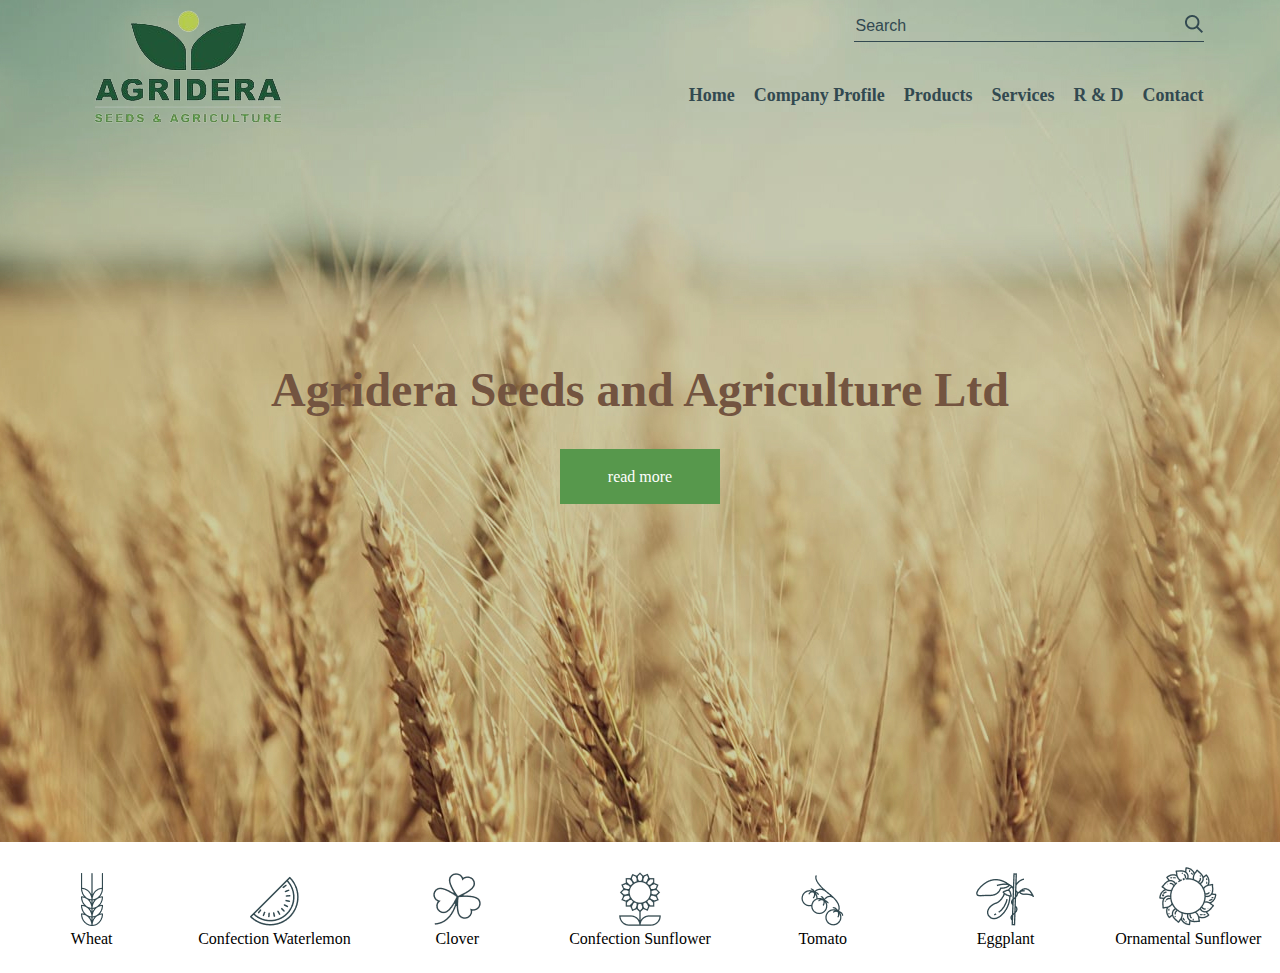
==== index.html @ 485e3994 "Add files via upload" ====
<!DOCTYPE html>
<html lang="en">
<head>
    <meta charset="UTF-8">
    <meta name="viewport" content="width=device-width, initial-scale=1.0">
    <title>Home page</title>
    <link rel="stylesheet" href="css/style.css">
</head>
<body>
    <div class="header">
        <div class="wrapper">
            <div class="row">
                <div class="w-2">
                    <div id="logo">
                        <img src="images/logo.png" alt="Logo">
                    </div>
                </div>
                <div class="w-2 align-right">
                    <div id="search">
                        <div id="search-in" class="flex">
                            <input type="text" placeholder="Search">
                            <button>Submit</button>
                        </div>
                    </div>
                    <div id="menu" class="active">
                        <ul>
                            <li><a href="">Home</a></li>
                            <li><a href="">Company Profile</a></li>
                            <li><a href="">Products</a></li>
                            <li><a href="">Services</a></li>
                            <li><a href="">R & D</a></li>
                            <li><a href="">Contact</a></li>
                        </ul>
                    </div>
                </div>
            </div>
        </div>
    </div>
	
	<div class="content">
		<div id="slider">
			<h1>Agridera Seeds and Agriculture Ltd</h1>
			<a href="#">read more</a>
		</div>
		
			<div id="categories">
				<div class="row">
					<div class="w-7">
						<img src="images/Wheat.png" alt="searv">
						<div class="text">Wheat</div>
					</div>
					<div class="w-7">
						<img src="images/Confection Waterlemon.png" alt="searv">
						<div class="text">Confection Waterlemon</div>
					</div>
					<div class="w-7">
						<img src="images/Vector.png" alt="searv">
						<div class="text">Clover</div>
					</div>
					<div class="w-7">
						<img src="images/Sunflower.png" alt="searv">
						<div class="text">Confection Sunflower</div>
					</div>
					<div class="w-7">
						<img src="images/Tomato.png" alt="searv">
						<div class="text">Tomato</div>
					</div>
					<div class="w-7">
						<img src="images/Component 1.png" alt="searv">
						<div class="text">Eggplant</div>
					</div>
					<div class="w-7">
						<img src="images/Group 5.png" alt="searv">
						<div class="text">Ornamental Sunflower</div>
					</div>
				</div>
			</div>
		</div>
	</div>

	<div class="footer">

		</div>
	</body>
</html>
---- css/style.css ----
body{ 
	margin:0;
}

.wrapper{
    max-width:1127px;
    width:100%;
    margin:0 auto;
}

.row::after {
    clear: both;
    content: "";
    display: block;
}

.w-1 {
    width: 100%;
    float:left;

}

.w-2 {
    width: 50%;
    float:left;
}

.w-3 {
    width: 33.33%;
    float:left;
}

.w-4 {
    width: 25%;
    float:left;
}

.w-5 {
    width: 20%;
    float:left;
}

.w-7 {
    width: 14.28%;
    float:left;
}

.align-right {
    text-align: right;
}

.flex {
    display: flex;
    align-items: flex-end;
}

#logo {
    margin: 10px 0 0 0;
}

#search {
    border-bottom: 1px solid #324950;
    display: inline-block;
    max-width: 350px;
    width: 100%;
    margin: 10px 0 43px 0;
}

    #search input {
        font-size: 16px;
        color: #324950;
        background-color: transparent;
        border: none;
        max-width: 327px;
        height: 29px;
        width: 100%;
    }

        #search input::placeholder {
            color: #324950
        }

    #search button {
        background: url(../images/search.png) no-repeat center;
        font-size: 0;
        height: 18px;
        width: 18px;
        border: none;
        cursor: pointer;
        margin-bottom: 8px;
    }

    #menu{

    }

    #menu ul{
		padding: 0;
		margin: 0;
		list-style:none;
    }

    #menu ul li{
	display: inline;
	margin-left: 15px;
    }

        #menu ul li a {
            color: #324950;
            font-size: 18px;
            font-weight: bold;
			text-decoration:0;
			transition: color .3s
        }

    #menu ul li a:hover{
		color: #57984C;
    }
	
	#slider{
    text-align: center;
    background: url(../images/slider.jpg) no-repeat center;
    padding: 338px 0;
    margin-top: -135px;
	}
	#slider h1{
    color: #735440;
    font-size: 48px;
    font-weight: bold;
	}
	#slider a{
    display: block;
    background-color: #57984C;
    color: #fff;
    font-size: 16px;
    text-align: center;
    width: 160px;
    height: 55px;
    line-height: 55px;
    margin: 0 auto;
    text-decoration: none;
	}
	
	#categories{
    max-width: 1600px;
    width:100%;
    margin:25px auto;
    text-align: center;
	}

	#categories .row{
    display: flex;
    justify-content: center;
    align-items: baseline;
	}
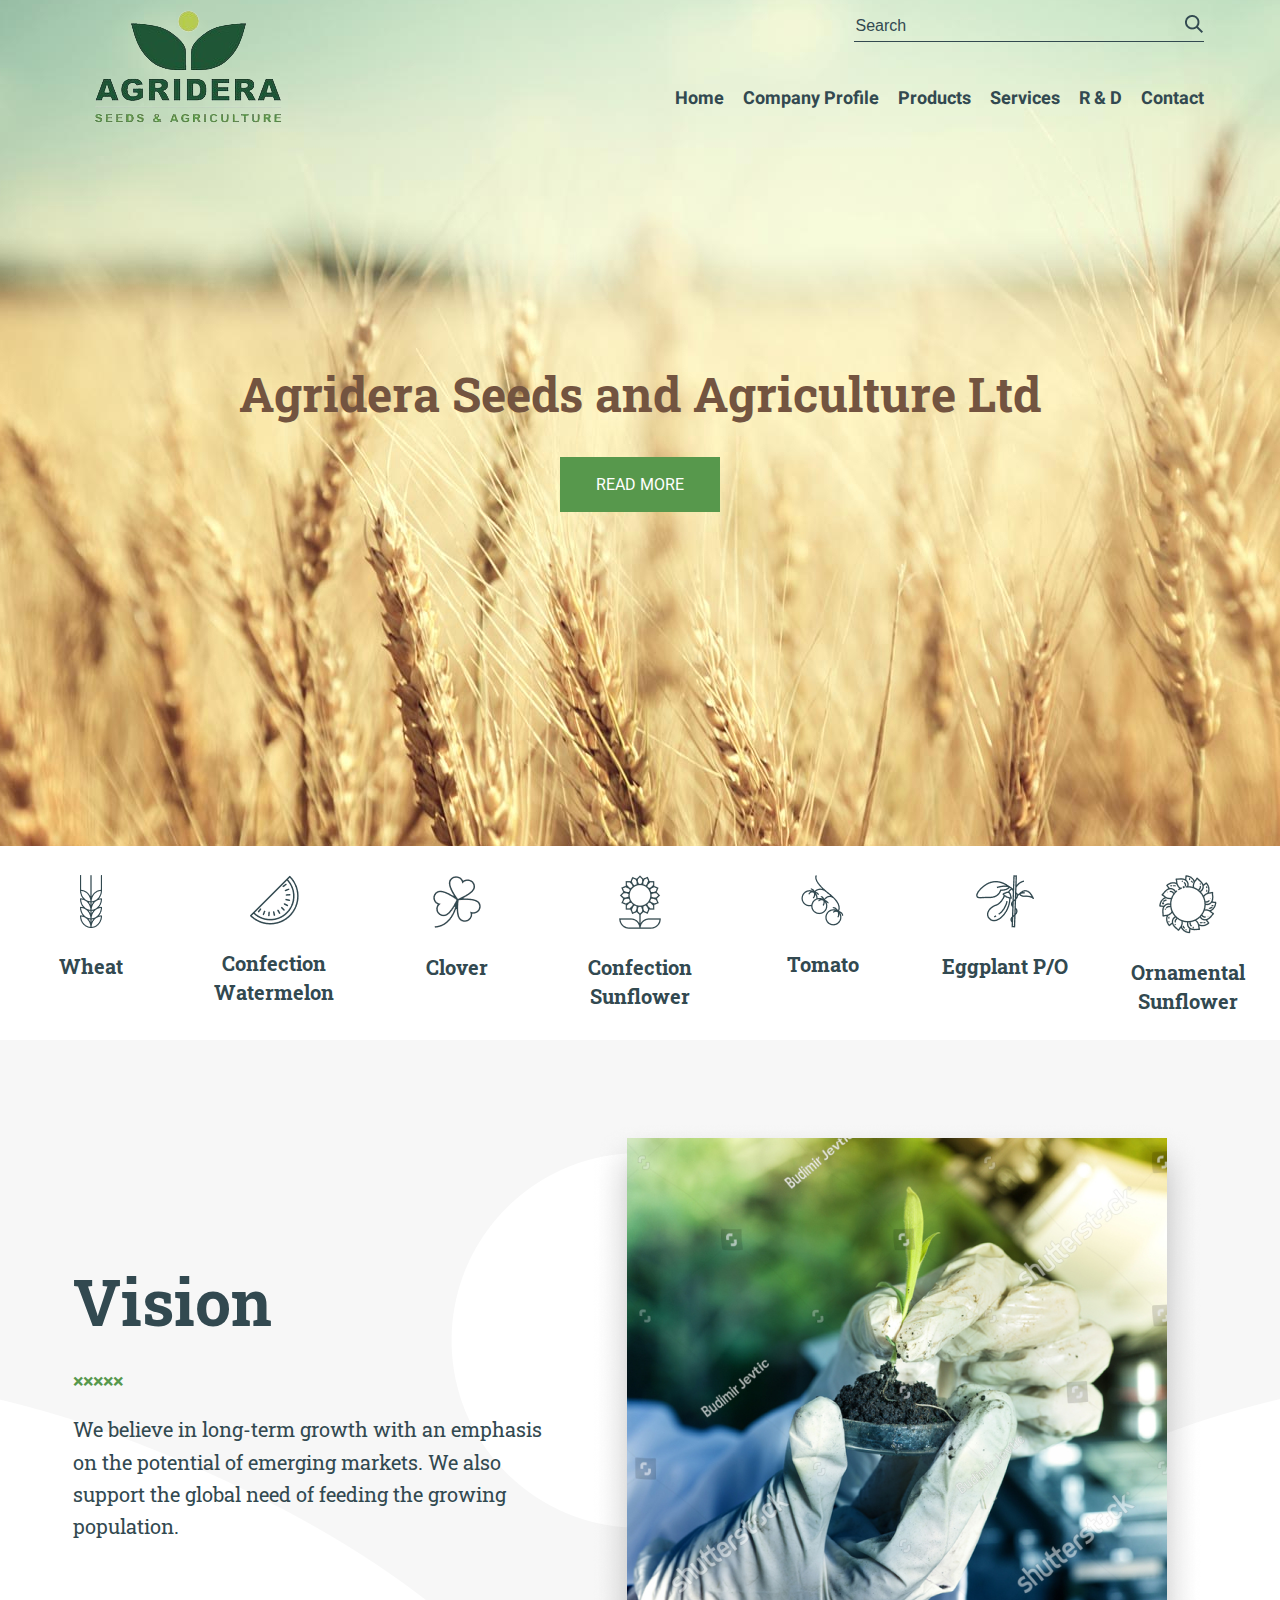
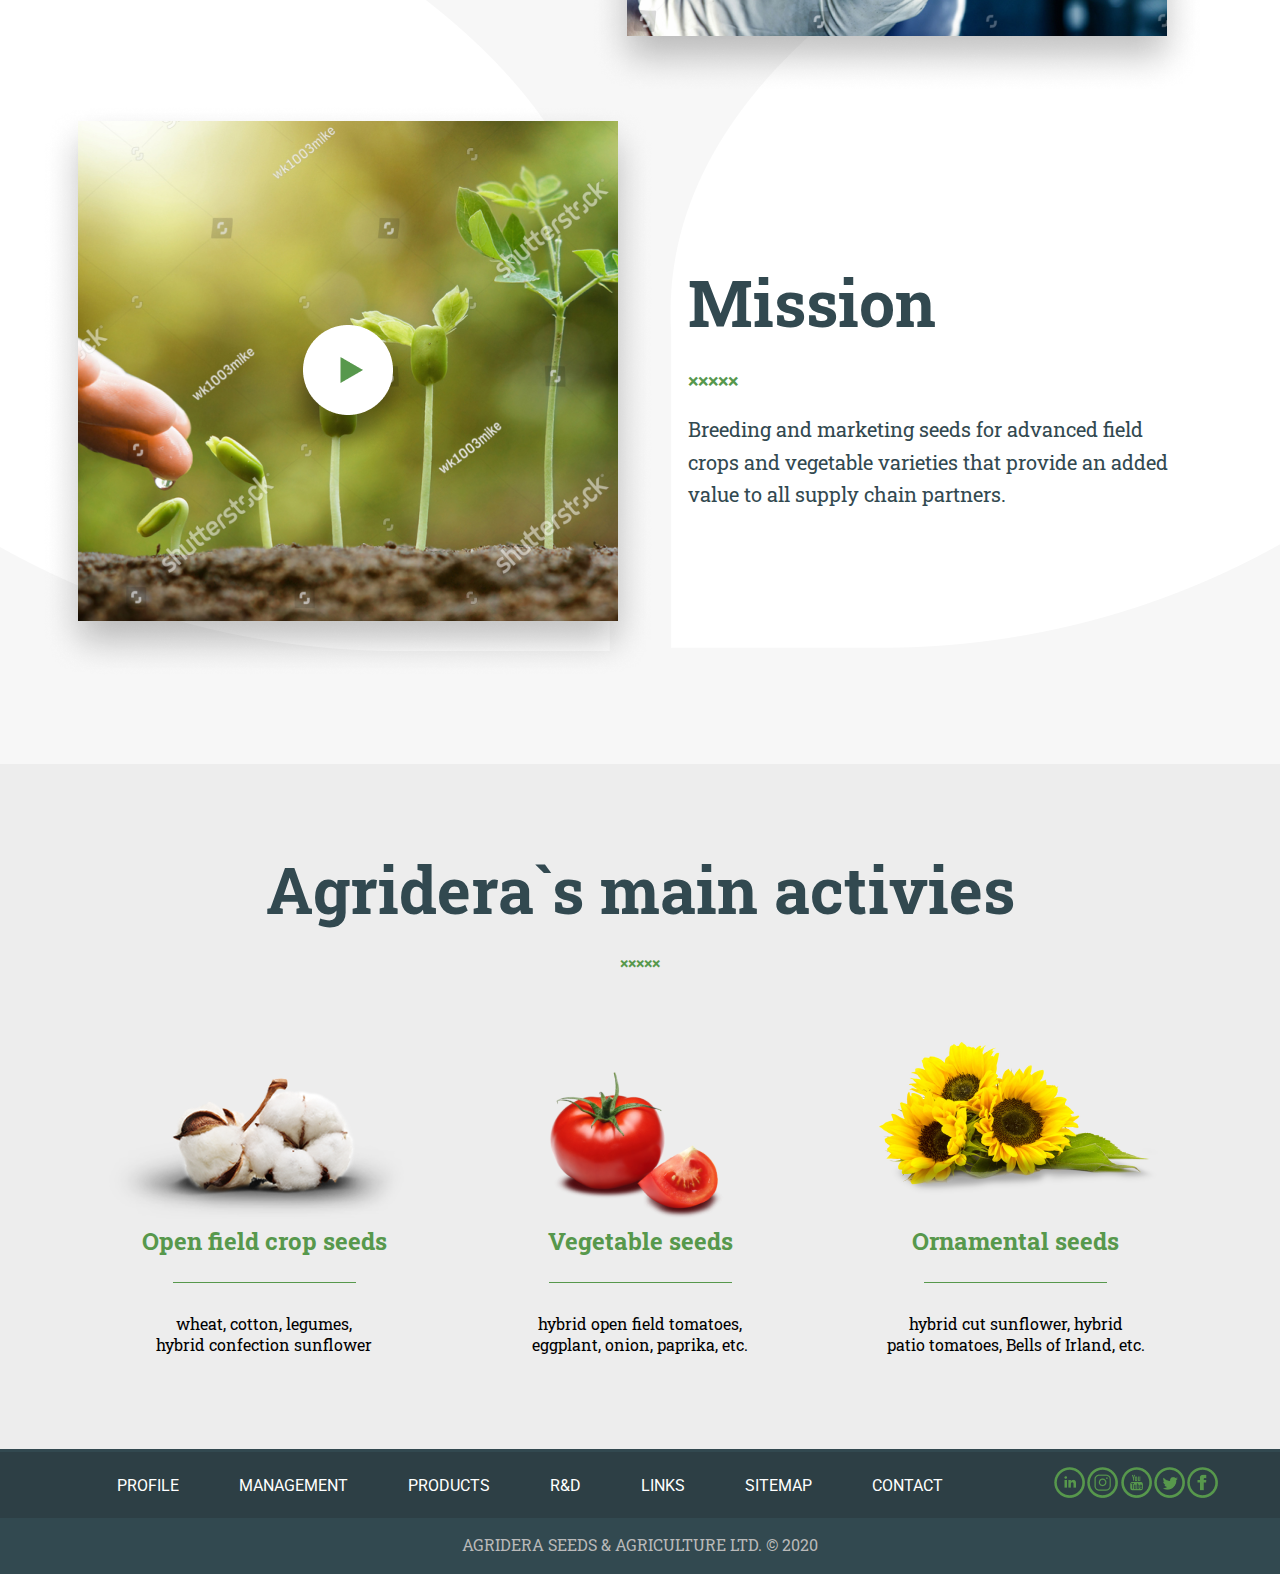
==== commit ab05b17f: "Add files via upload" ====
--- a/index.html
+++ b/index.html
@@ -1,85 +1,160 @@
 <!DOCTYPE html>
 <html lang="en">
 <head>
-    <meta charset="UTF-8">
-    <meta name="viewport" content="width=device-width, initial-scale=1.0">
+  <meta charset="UTF-8">
+  <meta name="viewport" content="width=device-width, initial-scale=1.0">
+	<link rel="stylesheet" href="https://fonts.googleapis.com/css?family=Roboto+Slab&display=swap">
+	<link rel="stylesheet" href="https://fonts.googleapis.com/css?family=Roboto&display=swap">
+	<link rel="stylesheet" href="https://fonts.googleapis.com/css?family=Heebo&display=swap">
     <title>Home page</title>
-    <link rel="stylesheet" href="css/style.css">
+  <link rel="stylesheet" href="css/style.css">
 </head>
 <body>
     <div class="header">
         <div class="wrapper">
-            <div class="row">
-                <div class="w-2">
-                    <div id="logo">
-                        <img src="images/logo.png" alt="Logo">
-                    </div>
-                </div>
-                <div class="w-2 align-right">
-                    <div id="search">
-                        <div id="search-in" class="flex">
-                            <input type="text" placeholder="Search">
-                            <button>Submit</button>
-                        </div>
-                    </div>
-                    <div id="menu" class="active">
-                        <ul>
-                            <li><a href="">Home</a></li>
-                            <li><a href="">Company Profile</a></li>
-                            <li><a href="">Products</a></li>
-                            <li><a href="">Services</a></li>
-                            <li><a href="">R & D</a></li>
-                            <li><a href="">Contact</a></li>
-                        </ul>
-                    </div>
-                </div>
+        <div class="row">
+        <div class="w-2">
+          <div id="logo">
+            <img src="images/Logo.png" alt="Logo">
+          </div>
+        </div>
+        <div class="w-2 align-right">
+          <div id="search">
+            <div id="search-in" class="flex">
+              <input type="text" placeholder="Search">
+              <button>Submit</button>
             </div>
+          </div>
+          
+          <div id="menu">
+            <ul>
+              <li><a href="">Home</a></li>
+              <li><a href="">Company Profile</a></li>
+              <li><a href="">Products</a></li>
+              <li><a href="">Services</a></li>
+              <li><a href="">R & D</a></li>
+              <li><a href="">Contact</a></li>
+            </ul>
+          </div>
+        </div>
+      </div>
+      </div>
+    </div>
+  <div class="contand">
+    <div id="slider">
+      <h1>Agridera Seeds and Agriculture Ltd</h1>
+      <a href="#">READ MORE</a>
+    </div>
+  </div>
+<div id="categories">
+        <div class="row">
+          <div class="w-7">
+            <a href=""><img src="images/Wheat.png" alt="searv"></a>
+            <div class="text">Wheat</div>
+          </div>
+          <div class="w-7">
+            <a href=""><img src="images/Confection Watermelon.png" alt="searv"></a>
+            <div class="text">Confection Watermelon</div>
+          </div>
+          <div class="w-7">
+            <a href=""><img src="images/Vector.png" alt="searv"></a>
+            <div class="text">Clover</div>
+          </div>
+          <div class="w-7">
+            <a href=""><img src="images/Sunflower.png" alt="seary"></a>
+            <div class="text">Confection Sunflower</div>
+          </div>
+          <div class="w-7">
+            <a href=""><img src="images/Tomato.png" alt="searv"></a>
+            <div class="text">Tomato</div>
+          </div>
+          <div class="w-7">
+            <a href=""><img src="images/Component 1.png" alt="searv"></a>
+            <div class="text">Eggplant P/O</div>
+          </div>
+          <div class="w-7">
+            <a href=""><img src="images/Group 5.png" alt="searv"></a>
+            <div class="text">Ornamental Sunflower</div>
+          </div>
         </div>
     </div>
+<div id="ceredina">
+    <div id="vision" class="vision-container">
+        <div class="content-wrapper">
+            <h2 class="text-content1">Vision</h2>
+            <p class="text-content2">×××××</p>
+            <p class="text-content3">We believe in long-term growth with an emphasis<br>on the potential of emerging markets. We also<br>support the global need of feeding the growing<br>population.</p>
+        </div>
+        <div class="photo-wrapper">
+            <img src="images/vision.png" alt="vision">
+        </div>
+    </div>
+	<div id="mission" class="mission-container">
+		<div class="photo-wrapper1">
+			<img src="images/mission.png" alt="mission">
+			<img src="images/play.png" class="centered-image" alt="second image">
+		</div>
 	
-	<div class="content">
-		<div id="slider">
-			<h1>Agridera Seeds and Agriculture Ltd</h1>
-			<a href="#">read more</a>
-		</div>
-		
-			<div id="categories">
-				<div class="row">
-					<div class="w-7">
-						<img src="images/Wheat.png" alt="searv">
-						<div class="text">Wheat</div>
-					</div>
-					<div class="w-7">
-						<img src="images/Confection Waterlemon.png" alt="searv">
-						<div class="text">Confection Waterlemon</div>
-					</div>
-					<div class="w-7">
-						<img src="images/Vector.png" alt="searv">
-						<div class="text">Clover</div>
-					</div>
-					<div class="w-7">
-						<img src="images/Sunflower.png" alt="searv">
-						<div class="text">Confection Sunflower</div>
-					</div>
-					<div class="w-7">
-						<img src="images/Tomato.png" alt="searv">
-						<div class="text">Tomato</div>
-					</div>
-					<div class="w-7">
-						<img src="images/Component 1.png" alt="searv">
-						<div class="text">Eggplant</div>
-					</div>
-					<div class="w-7">
-						<img src="images/Group 5.png" alt="searv">
-						<div class="text">Ornamental Sunflower</div>
-					</div>
-				</div>
-			</div>
+    <div class="content-wrapper1">
+			<h2 class="text-content1">Mission</h2>
+			<p class="text-content2">×××××</p>
+			<p class="text-content3">Breeding and marketing seeds for advanced field<br>crops and vegetable varieties that provide an added<br>value to all supply chain partners.</p>
 		</div>
 	</div>
+</div>
+		
+		
+<div id="content-down">
+  <div class="wrapper">
+      <p class="title">Agridera`s main activies</p>
+      <p class="text-content2">×××××</p>
+      <div class="seeds">
+          <div class="w-3">
+              <img style="margin-bottom: -50px;" src="images/crop_seeds.png" alt="">
+              <p class="subtitle">Open field crop seeds</p>
+              <img class="line" src="images/Line.png" alt="">
+              <p>wheat, cotton, legumes,<br>hybrid confection sunflower</p>
+          </div>
+          <div class="w-3">
+              <img src="images/vegetable_seeds.png" alt="">
+              <p class="subtitle">Vegetable seeds</p>
+              <img class="line" src="images/Line.png" alt="">
+              <p>hybrid open field tomatoes,<br>eggplant, onion, paprika, etc.</p>
+          </div>
+          <div class="w-3">
+              <img src="images/ornamental_seeds.png" alt="">
+              <p class="subtitle">Ornamental seeds</p>
+              <img class="line" src="images/Line.png" alt="">
+              <p>hybrid cut sunflower, hybrid<br>patio tomatoes, Bells of Irland, etc.</p>
+          </div>
+      </div>
+  </div>
+</div>    
+ 
+<div class="footer">
+  <div class="footer_content">
+    <div id="links">
+      <ul>
+        <li><a href="">PROFILE</a></li>
+        <li><a href="">MANAGEMENT</a></li>
+        <li><a href="">PRODUCTS</a></li>
+        <li><a href="">R&D</a></li>
+        <li><a href="">LINKS</a></li>
+        <li><a href="">SITEMAP</a></li>
+        <li><a href="">CONTACT</a></li>
+      </ul>
+    </div>
+    
+    <div class="social">
+        <a href=""><img src="images/Ico_in.png" alt="in"></a>
+        <a href=""><img src="images/Ico_inst.png" alt="inst"></a>
+        <a href=""><img src="images/Ico_tube.png" alt="youtube"></a>
+        <a href=""><img src="images/Ico_tw.png" alt="twitter"></a>
+        <a href=""><img src="images/Ico_fb.png" alt="facebook"></a>
+    </div>      
+  </div>
+  <p>AGRIDERA SEEDS & AGRICULTURE LTD. © 2020</p>
+</div>
 
-	<div class="footer">
-
-		</div>
-	</body>
+</body>
 </html>--- a/css/style.css
+++ b/css/style.css
@@ -1,156 +1,273 @@
-body{ 
-	margin:0;
+body{
+margin: 0;
+font-family: 'Roboto Slab', serif;
+}
+.wrapper{ 
+max-width: 1127px;
+width:100%;
+margin:0 auto;
+}
+.row::after{
+clear:both;
+content:"";
+display:block;
+}
+.w-1{ 
+width:100%;
+float:left;
+}
+.w-2{
+width: 50%;
+float:left;
+}
+.w-3{
+width: 33.33%;
+float:left;
+}
+.w-4{ 
+width:25%;
+float:left;
+}
+.w-5{ 
+width: 20%;
+float:left;
+}
+.w-7{ 
+width: 14.28%;
+float:left;
+}
+.align-right{
+text-align:right;
+}
+.flex{ 
+display: flex;
+align-items: flex-end;
+}
+.text{
+margin-top: 20px;
+font-family: 'Roboto Slab', serif;
+font-weight: bold;
+font-size: 20px;
+line-height: 142.7%;
+color: #324950;
+}
+.footer {
+background-color: #324950;
+color: #B9B9B9;
+padding: 3px 0px;
+text-align: center;
+bottom: 0;
+width: 100%;
+}
+.vision-container {
+display: flex;
+justify-content: center;
+align-items: center;
+}
+.content-wrapper {
+text-align: left;
+margin-right: 30px;
+}
+.photo-wrapper {
+margin-left: 15px;
+position: relative;
+max-width: 100%;
+height: auto;
+}
+.mission-container {
+display: flex;
+justify-content: center;
+align-items: center;
+}
+.content-wrapper1 {
+text-align: left;
+margin-left: 120px;
+position: relative;
+left: -90px;
+}
+.photo-wrapper1 {
+margin-left: 15px;
+position: relative;
+max-width: 100%;
+height: auto;
+}
+.centered-image {
+position: absolute;
+top: 50%;
+left: 50%;
+transform: translate(-50%, -50%);
+}
+.text-content1 {
+font-family: 'Roboto Slab', serif;
+font-weight: bold;
+font-size: 64px;
+line-height: 142.7%;
+color: #324950;
+margin: 0;
+}
+.text-content2{
+font-family: 'Roboto Slab', serif;
+color: #57984C;
+font-weight: bold;
+}
+.text-content3{
+font-family: 'Roboto Slab', serif;
+font-weight: normal;
+font-size: 20px;
+line-height: 162.7%;
+color: #324950;
 }
 
-.wrapper{
-    max-width:1127px;
-    width:100%;
-    margin:0 auto;
+.contand a {
+font-family: 'Roboto', serif;
 }
 
-.row::after {
-    clear: both;
-    content: "";
-    display: block;
-}
-
-.w-1 {
-    width: 100%;
-    float:left;
-
-}
-
-.w-2 {
-    width: 50%;
-    float:left;
-}
-
-.w-3 {
-    width: 33.33%;
-    float:left;
-}
-
-.w-4 {
-    width: 25%;
-    float:left;
-}
-
-.w-5 {
-    width: 20%;
-    float:left;
-}
-
-.w-7 {
-    width: 14.28%;
-    float:left;
-}
-
-.align-right {
-    text-align: right;
-}
-
-.flex {
-    display: flex;
-    align-items: flex-end;
-}
-
-#logo {
-    margin: 10px 0 0 0;
-}
-
-#search {
-    border-bottom: 1px solid #324950;
-    display: inline-block;
-    max-width: 350px;
-    width: 100%;
-    margin: 10px 0 43px 0;
-}
-
-    #search input {
-        font-size: 16px;
-        color: #324950;
-        background-color: transparent;
-        border: none;
-        max-width: 327px;
-        height: 29px;
-        width: 100%;
-    }
-
-        #search input::placeholder {
-            color: #324950
-        }
-
-    #search button {
-        background: url(../images/search.png) no-repeat center;
-        font-size: 0;
-        height: 18px;
-        width: 18px;
-        border: none;
-        cursor: pointer;
-        margin-bottom: 8px;
-    }
-
-    #menu{
-
-    }
-
-    #menu ul{
-		padding: 0;
-		margin: 0;
-		list-style:none;
-    }
-
-    #menu ul li{
-	display: inline;
-	margin-left: 15px;
-    }
-
-        #menu ul li a {
-            color: #324950;
-            font-size: 18px;
-            font-weight: bold;
-			text-decoration:0;
-			transition: color .3s
-        }
-
-    #menu ul li a:hover{
-		color: #57984C;
-    }
-	
-	#slider{
-    text-align: center;
-    background: url(../images/slider.jpg) no-repeat center;
-    padding: 338px 0;
-    margin-top: -135px;
-	}
-	#slider h1{
-    color: #735440;
-    font-size: 48px;
-    font-weight: bold;
-	}
-	#slider a{
-    display: block;
-    background-color: #57984C;
-    color: #fff;
-    font-size: 16px;
-    text-align: center;
-    width: 160px;
-    height: 55px;
-    line-height: 55px;
-    margin: 0 auto;
-    text-decoration: none;
-	}
-	
-	#categories{
-    max-width: 1600px;
-    width:100%;
-    margin:25px auto;
-    text-align: center;
-	}
-
-	#categories .row{
-    display: flex;
-    justify-content: center;
-    align-items: baseline;
-	}
-	+.title{
+font-size: 64px;
+font-weight: bold;
+color: #324950;
+line-height: 147.7%;
+margin: 0;
+}
+.seeds{
+display: flex;
+justify-content: center;
+align-items: baseline; 
+}
+.subtitle{
+font-size: 24px;
+font-weight: bold;
+color: #57984C;
+margin: 0;
+}
+.line{
+margin: 25px 0 10px 0;
+}
+.footer_content{
+display: flex;
+flex-direction: row;
+background-color:#2D3F45;
+padding: 15px 5px ;
+align-items: center;
+justify-content: space-around;
+}
+.social{
+display: flex;
+justify-content: space-between;
+width: 13%;
+}
+#ceredina{
+background: url(../images/Union.png) no-repeat center;
+background-color: #F7F7F7;
+font-size: 20px;
+padding: 78px 0;
+}
+#logo{
+margin: 10px 0 0 0;
+}
+#search{
+border-bottom: 1px solid #324950;
+display: inline-block;
+max-width: 350px;
+width: 100%;
+margin: 10px 0 43px 0;
+}
+#search input{
+font-size: 16px;
+color:#324950;
+background-color: transparent;
+border: none;
+max-width: 327px;
+height: 29px;
+width: 100%;
+}
+#search input::placeholder{
+color:#324950
+}
+#search button{
+background: url(../images/search.png) no-repeat center;
+font-size: 0;
+height: 18px;
+width: 18px;
+border: none;
+cursor: pointer;
+margin-bottom: 8px;
+}
+#categories{
+max-width: 1600px;
+width:100%;
+margin:25px auto;
+text-align: center;
+}
+#menu{
+font-family: 'Heebo', serif;
+}        
+#menu ul{
+padding: 0;
+margin: 0;
+list-style: none;
+}        
+#menu ul li{
+display: inline;
+margin-left: 15px;
+}
+#menu ul li a{
+color:#324950;
+font-size: 18px;
+font-weight: bold;
+text-decoration: none;
+transition: color 0.4s;
+}        
+#menu ul li a:hover{
+color: #57984C;
+} 
+#slider{
+text-align: center;
+background: url(../images/bg.jpg) no-repeat center;
+padding: 338px 0;
+margin-top: -135px;
+}
+#slider h1{
+color: #735440;
+font-size: 48px;
+font-weight: bold;
+}       
+#slider a{
+display: block;
+background-color: #57984C;
+color: #fff;
+font-size: 16px;
+text-align: center;
+width: 160px;
+height: 55px;
+line-height: 55px;
+margin: 0 auto;
+text-decoration: none;
+}
+#content-down{
+background-color: #EDEDED;
+text-align: center;
+padding: 78px 0;
+}
+#links{
+font-family: 'Roboto', serif;
+}        
+#links ul{
+padding: 0;
+margin: 0;
+list-style: none;
+}        
+#links ul li{
+display: inline;
+margin-left: 3.5em;
+}
+#links ul li a{
+color:#ffffff;
+font-size: 16px;
+text-decoration: none;
+transition: color 0.4s;
+}        
+img {
+max-width: 100%;
+height: auto;
+}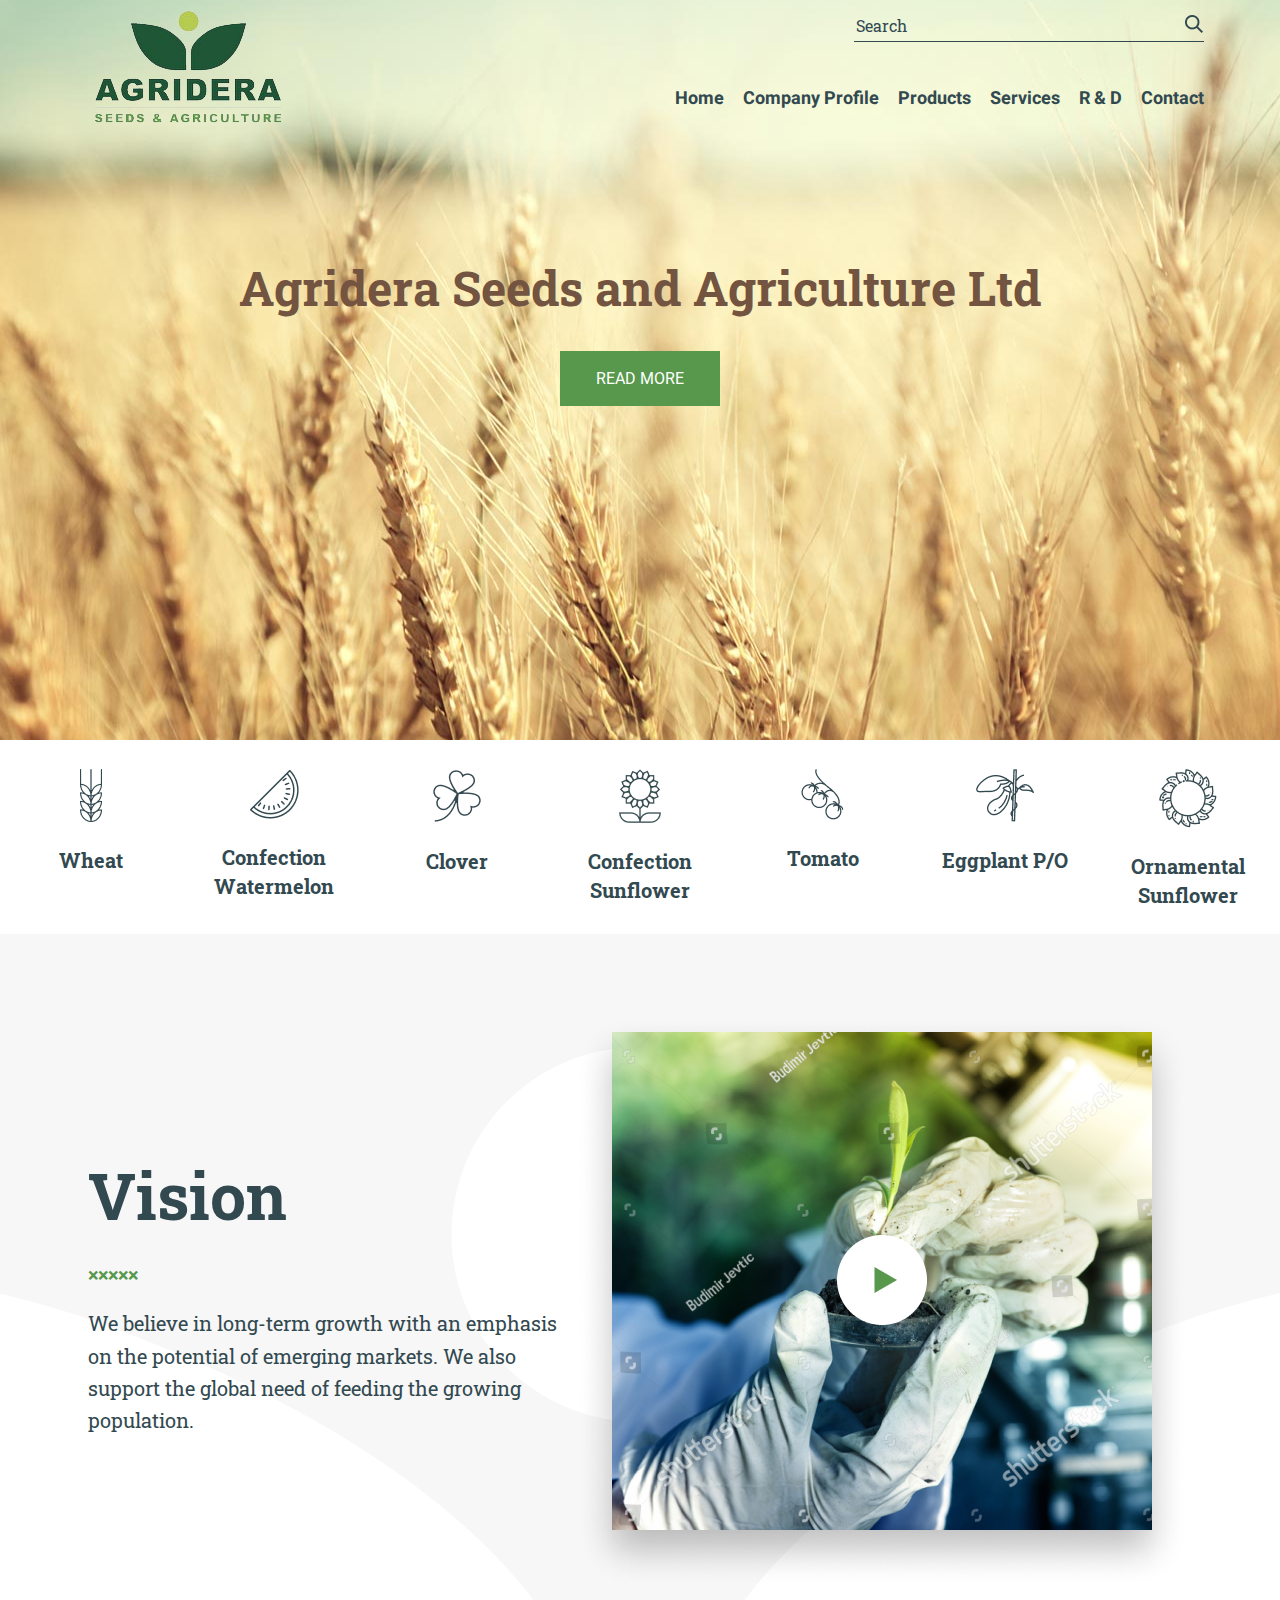
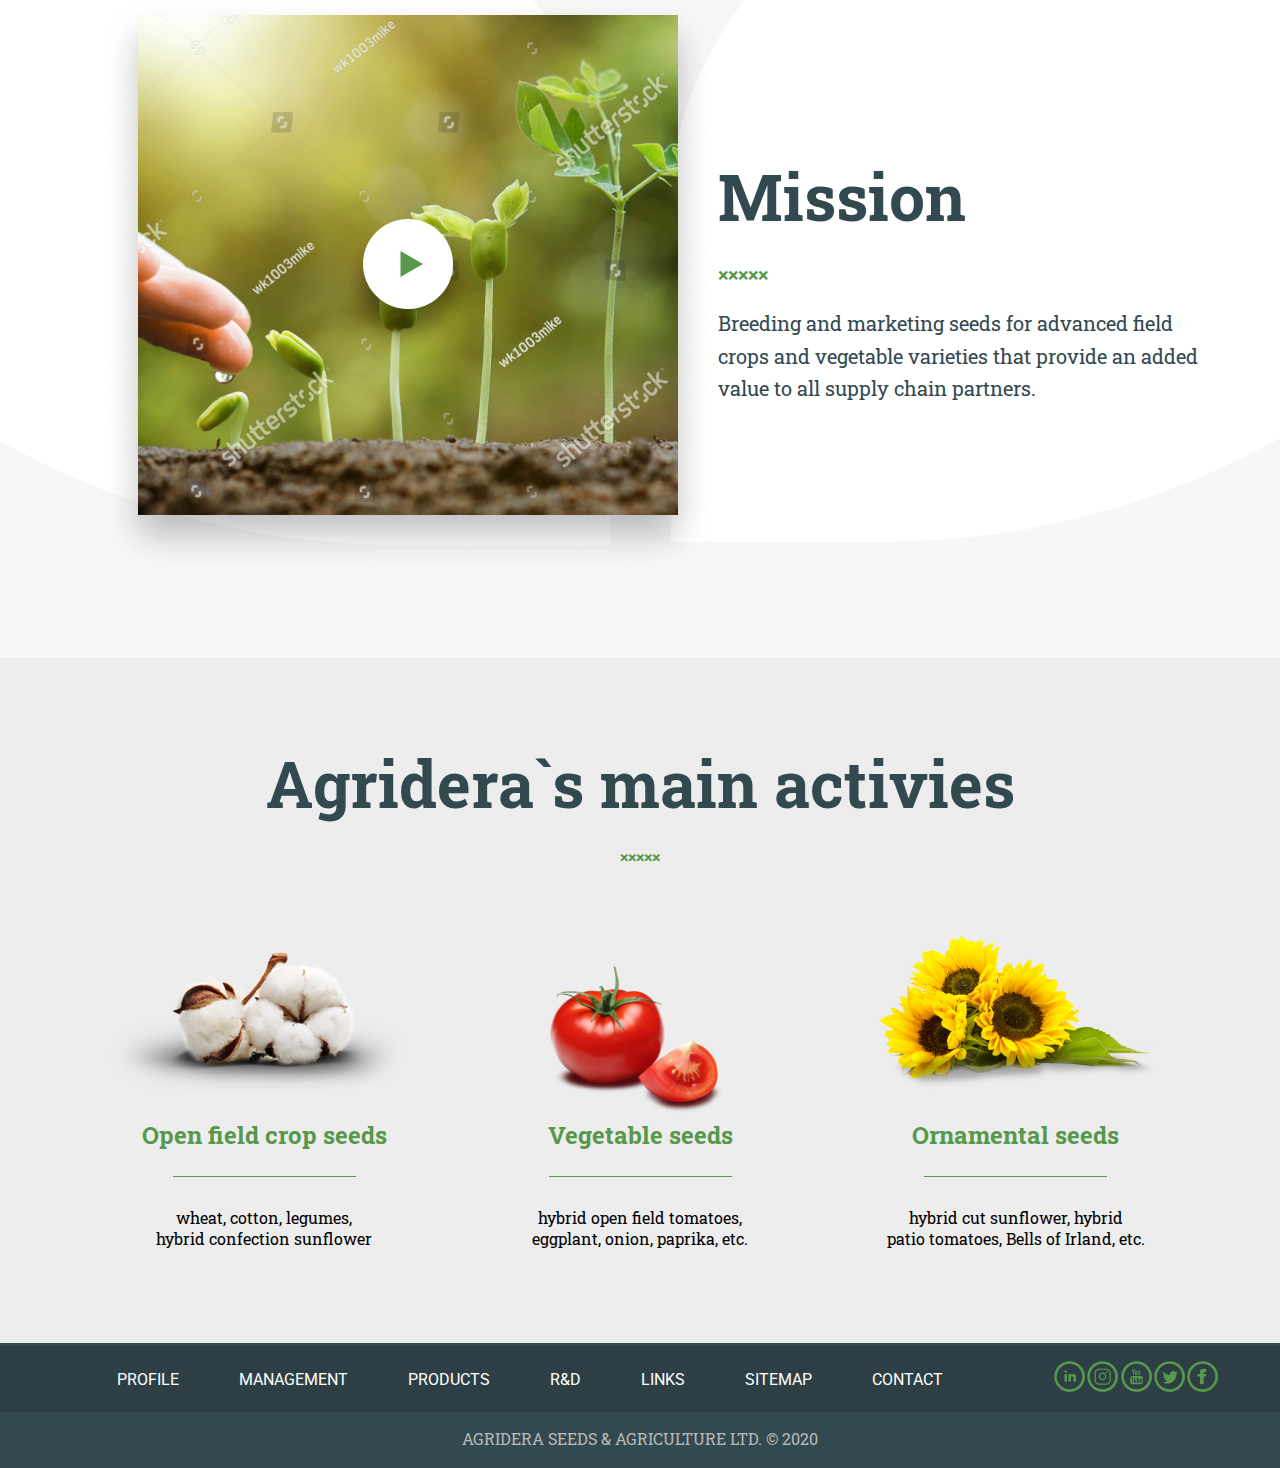
==== commit d82bfcb3: "Add files via upload" ====
--- a/index.html
+++ b/index.html
@@ -6,16 +6,17 @@
 	<link rel="stylesheet" href="https://fonts.googleapis.com/css?family=Roboto+Slab&display=swap">
 	<link rel="stylesheet" href="https://fonts.googleapis.com/css?family=Roboto&display=swap">
 	<link rel="stylesheet" href="https://fonts.googleapis.com/css?family=Heebo&display=swap">
-    <title>Home page</title>
+    <title>Homepage</title>
   <link rel="stylesheet" href="css/style.css">
 </head>
 <body>
+  <div class="bg">
     <div class="header">
         <div class="wrapper">
-        <div class="row">
+        <div class="row-header">
         <div class="w-2">
           <div id="logo">
-            <img src="images/Logo.png" alt="Logo">
+            <a href=""><img src="images/Logo.png" alt="Logo"></a>
           </div>
         </div>
         <div class="w-2 align-right">
@@ -40,91 +41,94 @@
       </div>
       </div>
     </div>
-  <div class="contand">
+  <div class="content">
     <div id="slider">
       <h1>Agridera Seeds and Agriculture Ltd</h1>
       <a href="#">READ MORE</a>
     </div>
   </div>
+</div>
 <div id="categories">
         <div class="row">
           <div class="w-7">
-            <a href=""><img src="images/Wheat.png" alt="searv"></a>
+            <a href=""><img src="images/1.png" alt="searv"></a>
             <div class="text">Wheat</div>
           </div>
           <div class="w-7">
-            <a href=""><img src="images/Confection Watermelon.png" alt="searv"></a>
+            <a href=""><img src="images/2.png" alt="searv"></a>
             <div class="text">Confection Watermelon</div>
           </div>
           <div class="w-7">
-            <a href=""><img src="images/Vector.png" alt="searv"></a>
+            <a href=""><img src="images/3.png" alt="searv"></a>
             <div class="text">Clover</div>
           </div>
           <div class="w-7">
-            <a href=""><img src="images/Sunflower.png" alt="seary"></a>
+            <a href=""><img src="images/4.png" alt="seary"></a>
             <div class="text">Confection Sunflower</div>
           </div>
           <div class="w-7">
-            <a href=""><img src="images/Tomato.png" alt="searv"></a>
+            <a href=""><img src="images/5.png" alt="searv"></a>
             <div class="text">Tomato</div>
           </div>
           <div class="w-7">
-            <a href=""><img src="images/Component 1.png" alt="searv"></a>
+            <a href=""><img src="images/6.png" alt="searv"></a>
             <div class="text">Eggplant P/O</div>
           </div>
           <div class="w-7">
-            <a href=""><img src="images/Group 5.png" alt="searv"></a>
+            <a href=""><img src="images/7.png" alt="searv"></a>
             <div class="text">Ornamental Sunflower</div>
           </div>
         </div>
     </div>
-<div id="ceredina">
+<div class="middle">
     <div id="vision" class="vision-container">
         <div class="content-wrapper">
-            <h2 class="text-content1">Vision</h2>
-            <p class="text-content2">×××××</p>
-            <p class="text-content3">We believe in long-term growth with an emphasis<br>on the potential of emerging markets. We also<br>support the global need of feeding the growing<br>population.</p>
+            <h2 class="text-content-label">Vision</h2>
+            <p class="text-content-decoration">×××××</p>
+            <p class="text-content-main">We believe in long-term growth with an emphasis<br>on the potential of emerging markets. We also<br>support the global need of feeding the growing<br>population.</p>
         </div>
         <div class="photo-wrapper">
             <img src="images/vision.png" alt="vision">
+            <img src="images/btn_play.png" class="centered-image" alt="*">
         </div>
     </div>
+
 	<div id="mission" class="mission-container">
-		<div class="photo-wrapper1">
+		<div class="photo-wrapper">
 			<img src="images/mission.png" alt="mission">
-			<img src="images/play.png" class="centered-image" alt="second image">
+      <img src="images/btn_play.png" class="centered-image" alt="*">
+
 		</div>
 	
-    <div class="content-wrapper1">
-			<h2 class="text-content1">Mission</h2>
-			<p class="text-content2">×××××</p>
-			<p class="text-content3">Breeding and marketing seeds for advanced field<br>crops and vegetable varieties that provide an added<br>value to all supply chain partners.</p>
+    <div class="content-wrapper">
+			<h2 class="text-content-label">Mission</h2>
+			<p class="text-content-decoration">×××××</p>
+			<p class="text-content-main">Breeding and marketing seeds for advanced field<br>crops and vegetable varieties that provide an added<br>value to all supply chain partners.</p>
 		</div>
 	</div>
 </div>
-		
-		
-<div id="content-down">
+
+<div class="content-bottom">
   <div class="wrapper">
       <p class="title">Agridera`s main activies</p>
-      <p class="text-content2">×××××</p>
+      <p class="text-content-decoration">×××××</p>
       <div class="seeds">
           <div class="w-3">
-              <img style="margin-bottom: -50px;" src="images/crop_seeds.png" alt="">
+              <img style="margin-bottom: -30px;" src="images/crop_seeds.png" alt="crop-seeds">
               <p class="subtitle">Open field crop seeds</p>
-              <img class="line" src="images/Line.png" alt="">
+              <img class="line" src="images/Line.png" alt="----">
               <p>wheat, cotton, legumes,<br>hybrid confection sunflower</p>
           </div>
           <div class="w-3">
-              <img src="images/vegetable_seeds.png" alt="">
+              <img src="images/vegetable_seeds.png" alt="vegetable_seeds">
               <p class="subtitle">Vegetable seeds</p>
-              <img class="line" src="images/Line.png" alt="">
+              <img class="line" src="images/Line.png" alt="----">
               <p>hybrid open field tomatoes,<br>eggplant, onion, paprika, etc.</p>
           </div>
           <div class="w-3">
-              <img src="images/ornamental_seeds.png" alt="">
+              <img src="images/ornamental_seeds.png" alt="ornamental-seeds">
               <p class="subtitle">Ornamental seeds</p>
-              <img class="line" src="images/Line.png" alt="">
+              <img class="line" src="images/Line.png" alt="----">
               <p>hybrid cut sunflower, hybrid<br>patio tomatoes, Bells of Irland, etc.</p>
           </div>
       </div>
@@ -132,7 +136,7 @@
 </div>    
  
 <div class="footer">
-  <div class="footer_content">
+  <div class="footer-content">
     <div id="links">
       <ul>
         <li><a href="">PROFILE</a></li>
@@ -144,7 +148,6 @@
         <li><a href="">CONTACT</a></li>
       </ul>
     </div>
-    
     <div class="social">
         <a href=""><img src="images/Ico_in.png" alt="in"></a>
         <a href=""><img src="images/Ico_inst.png" alt="inst"></a>
--- a/css/style.css
+++ b/css/style.css
@@ -1,273 +1,457 @@
-body{
-margin: 0;
-font-family: 'Roboto Slab', serif;
-}
-.wrapper{ 
-max-width: 1127px;
-width:100%;
-margin:0 auto;
-}
-.row::after{
-clear:both;
-content:"";
-display:block;
-}
-.w-1{ 
-width:100%;
-float:left;
-}
-.w-2{
-width: 50%;
-float:left;
-}
-.w-3{
-width: 33.33%;
-float:left;
-}
-.w-4{ 
-width:25%;
-float:left;
-}
-.w-5{ 
-width: 20%;
-float:left;
-}
-.w-7{ 
-width: 14.28%;
-float:left;
-}
-.align-right{
-text-align:right;
-}
-.flex{ 
-display: flex;
-align-items: flex-end;
-}
-.text{
-margin-top: 20px;
-font-family: 'Roboto Slab', serif;
-font-weight: bold;
-font-size: 20px;
-line-height: 142.7%;
-color: #324950;
-}
+body {
+    margin: 0;
+    font-family: 'Roboto Slab', serif;
+}
+
+.wrapper {
+    max-width: 1127px;
+    width: 100%;
+    margin: 0 auto;
+}
+
+.row::after {
+    clear: both;
+    content: "";
+    display: block;
+}
+
+.row-header::after {
+    clear: both;
+    content: "";
+    display: inline-block;
+
+}
+
+.w-1,
+.w-2,
+.w-3,
+.w-4,
+.w-5,
+.w-7 {
+    float: left;
+}
+
+.w-1 {
+    width: 100%;
+}
+
+.w-2 {
+    width: 50%;
+}
+
+.w-3 {
+    width: 33.33%;
+}
+
+.w-4 {
+    width: 25%;
+}
+
+.w-5 {
+    width: 20%;
+}
+
+.w-7 {
+    width: 14.28%;
+}
+
+.align-right {
+    text-align: right;
+}
+
+.flex {
+    display: flex;
+    align-items: flex-end;
+}
+
+#logo {
+    margin: 10px 0 0 0;
+}
+
+#search {
+    border-bottom: 1px solid #324950;
+    display: inline-block;
+    max-width: 350px;
+    width: 100%;
+    margin: 10px 0 43px 0;
+}
+
+#search input {
+    font-size: 16px;
+    color: #324950;
+    background-color: transparent;
+    border: none;
+    max-width: 327px;
+    height: 29px;
+    width: 100%;
+}
+
+#search input::placeholder {
+    color: #324950;
+}
+
+#search button {
+    background: url(../images/search.png) no-repeat center;
+    font-size: 0;
+    height: 18px;
+    width: 18px;
+    border: none;
+    cursor: pointer;
+    margin-bottom: 8px;
+}
+
+#categories {
+    max-width: 1600px;
+    width: 100%;
+    margin: 25px auto;
+    text-align: center;
+}
+
+.text {
+    margin-top: 20px;
+    font-family: 'Roboto Slab', serif;
+    font-weight: bold;
+    font-size: 20px;
+    line-height: 142.7%;
+    color: #324950;
+}
+
+#menu {
+    font-family: 'Heebo', serif;
+}
+
+#menu ul {
+    padding: 0;
+    margin: 0;
+    list-style: none;
+}
+
+#menu ul li {
+    display: inline;
+    margin-left: 15px;
+}
+
+#menu ul li a {
+    color: #324950;
+    font-size: 18px;
+    font-weight: bold;
+    text-decoration: none;
+    transition: color 0.35s;
+}
+
+#menu ul li a:hover {
+    color: #57984C;
+}
+
+
+#slider {
+    text-align: center;
+    padding: 338px 0;
+    margin-top: -135px;
+    background: url(../images/bg.jpg) no-repeat center;
+}
+
+#slider h1 {
+    color: #735440;
+    font-size: 48px;
+    font-weight: bold;
+}
+
+#slider a {
+    display: block;
+    background-color: #57984C;
+    color: #fff;
+    font-size: 16px;
+    text-align: center;
+    width: 160px;
+    height: 55px;
+    line-height: 55px;
+    margin: 0 auto;
+    text-decoration: none;
+}
+
 .footer {
-background-color: #324950;
-color: #B9B9B9;
-padding: 3px 0px;
-text-align: center;
-bottom: 0;
-width: 100%;
-}
-.vision-container {
-display: flex;
-justify-content: center;
-align-items: center;
-}
+    background-color: #324950;
+    color: #B9B9B9;
+    padding: 3px 0px;
+    text-align: center;
+    bottom: 0;
+    width: 100%;
+}
+
+.vision-container,
+.mission-container {
+    display: flex;
+    justify-content: center;
+    align-items: center;
+}
+
 .content-wrapper {
-text-align: left;
-margin-right: 30px;
-}
-.photo-wrapper {
-margin-left: 15px;
-position: relative;
-max-width: 100%;
-height: auto;
-}
-.mission-container {
-display: flex;
-justify-content: center;
-align-items: center;
-}
-.content-wrapper1 {
-text-align: left;
-margin-left: 120px;
-position: relative;
-left: -90px;
-}
-.photo-wrapper1 {
-margin-left: 15px;
-position: relative;
-max-width: 100%;
-height: auto;
-}
+    text-align: left;
+}
+
+.photo-wrapper{
+    margin-left: 15px;
+    position: relative;
+
+}
+
 .centered-image {
-position: absolute;
-top: 50%;
-left: 50%;
-transform: translate(-50%, -50%);
-}
-.text-content1 {
-font-family: 'Roboto Slab', serif;
-font-weight: bold;
-font-size: 64px;
-line-height: 142.7%;
-color: #324950;
-margin: 0;
-}
-.text-content2{
-font-family: 'Roboto Slab', serif;
-color: #57984C;
-font-weight: bold;
-}
-.text-content3{
-font-family: 'Roboto Slab', serif;
-font-weight: normal;
-font-size: 20px;
-line-height: 162.7%;
-color: #324950;
-}
-
-.contand a {
-font-family: 'Roboto', serif;
-}
-
-.title{
-font-size: 64px;
-font-weight: bold;
-color: #324950;
-line-height: 147.7%;
-margin: 0;
-}
-.seeds{
-display: flex;
-justify-content: center;
-align-items: baseline; 
-}
-.subtitle{
-font-size: 24px;
-font-weight: bold;
-color: #57984C;
-margin: 0;
-}
-.line{
-margin: 25px 0 10px 0;
-}
-.footer_content{
-display: flex;
-flex-direction: row;
-background-color:#2D3F45;
-padding: 15px 5px ;
-align-items: center;
-justify-content: space-around;
-}
-.social{
-display: flex;
-justify-content: space-between;
-width: 13%;
-}
-#ceredina{
-background: url(../images/Union.png) no-repeat center;
-background-color: #F7F7F7;
-font-size: 20px;
-padding: 78px 0;
-}
-#logo{
-margin: 10px 0 0 0;
-}
-#search{
-border-bottom: 1px solid #324950;
-display: inline-block;
-max-width: 350px;
-width: 100%;
-margin: 10px 0 43px 0;
-}
-#search input{
-font-size: 16px;
-color:#324950;
-background-color: transparent;
-border: none;
-max-width: 327px;
-height: 29px;
-width: 100%;
-}
-#search input::placeholder{
-color:#324950
-}
-#search button{
-background: url(../images/search.png) no-repeat center;
-font-size: 0;
-height: 18px;
-width: 18px;
-border: none;
-cursor: pointer;
-margin-bottom: 8px;
-}
-#categories{
-max-width: 1600px;
-width:100%;
-margin:25px auto;
-text-align: center;
-}
-#menu{
-font-family: 'Heebo', serif;
-}        
-#menu ul{
-padding: 0;
-margin: 0;
-list-style: none;
-}        
-#menu ul li{
-display: inline;
-margin-left: 15px;
-}
-#menu ul li a{
-color:#324950;
-font-size: 18px;
-font-weight: bold;
-text-decoration: none;
-transition: color 0.4s;
-}        
-#menu ul li a:hover{
-color: #57984C;
-} 
-#slider{
-text-align: center;
-background: url(../images/bg.jpg) no-repeat center;
-padding: 338px 0;
-margin-top: -135px;
-}
-#slider h1{
-color: #735440;
-font-size: 48px;
-font-weight: bold;
-}       
-#slider a{
-display: block;
-background-color: #57984C;
-color: #fff;
-font-size: 16px;
-text-align: center;
-width: 160px;
-height: 55px;
-line-height: 55px;
-margin: 0 auto;
-text-decoration: none;
-}
-#content-down{
-background-color: #EDEDED;
-text-align: center;
-padding: 78px 0;
-}
-#links{
-font-family: 'Roboto', serif;
-}        
-#links ul{
-padding: 0;
-margin: 0;
-list-style: none;
-}        
-#links ul li{
-display: inline;
-margin-left: 3.5em;
-}
-#links ul li a{
-color:#ffffff;
-font-size: 16px;
-text-decoration: none;
-transition: color 0.4s;
-}        
+    position: absolute;
+    top: 50%;
+    left: 50%;
+    transform: translate(-50%, -50%);
+}
+
+.text-content-label {
+    font-family: 'Roboto Slab', serif;
+    font-weight: bold;
+    font-size: 64px;
+    line-height: 142.7%;
+    color: #324950;
+    margin: 0;
+}
+
+.text-content-title {
+    font-family: 'Roboto Slab', serif;
+    font-weight: bold;
+    font-size: 40px;
+    line-height: 142.7%;
+    color: #324950;
+    margin: 0;
+}
+
+.text-content-decoration {
+    font-family: 'Roboto Slab', serif;
+    color: #57984C;
+    font-weight: bold;
+}
+
+.text-content-main {
+    font-family: 'Roboto Slab', serif;
+    font-weight: normal;
+    font-size: 20px;
+    line-height: 162.7%;
+    color: #324950;
+}
+
+.content h1 {
+    font-family: 'Roboto Slab', serif;
+}
+
+.content a {
+    font-family: 'Roboto', serif;
+}
+
+.flex input {
+    font-family: 'Roboto Slab', serif;
+}
+
+.middle {
+    background: url(../images/Union.png) no-repeat center;
+    background-color: #F7F7F7;
+    font-size: 20px;
+    padding: 78px 0;
+}
+
+.title {
+    font-size: 64px;
+    font-weight: bold;
+    color: #324950;
+    line-height: 147.7%;
+    margin: 0;
+}
+
+.seeds {
+    display: flex;
+    justify-content: center;
+    align-items: baseline;
+}
+
+.subtitle {
+    font-size: 24px;
+    font-weight: bold;
+    color: #57984C;
+    margin: 0;
+}
+
+.line {
+    margin: 25px 0 10px 0;
+}
+
+.content-bottom {
+    background-color: #EDEDED;
+    text-align: center;
+    padding: 78px 0;
+}
+
+.footer-content {
+    display: flex;
+    flex-direction: row;
+    background-color: #2D3F45;
+    padding: 15px 5px;
+    align-items: center;
+    justify-content: space-around;
+}
+
+.social {
+    display: flex;
+    justify-content: space-between;
+    width: 13%;
+}
+
+#links {
+    font-family: 'Roboto', serif;
+}
+
+#links ul {
+    padding: 0;
+    margin: 0;
+    list-style: none;
+}
+
+#links ul li {
+    display: inline;
+    margin-left: 3.5em;
+}
+
+#links ul li a {
+    color: #ffffff;
+    font-size: 16px;
+    text-decoration: none;
+    transition: color 0.4s;
+}
+
 img {
-max-width: 100%;
-height: auto;
-}+    max-width: 100%;
+    height: auto;
+}
+
+
+@media only screen and (max-width: 768px) {
+    .w-2 {
+        width: 100%;
+    }
+
+    .align-right {
+        text-align: center;
+    }
+    #logo{
+        text-align: center;
+    }
+    #search {
+        margin: 0;
+        max-width: 100%;
+    }
+
+    #search input {
+        max-width: 100%;
+    }
+
+    .footer_content {
+        flex-direction: column;
+    }
+
+    .social {
+        margin-top: 10px;
+        width: 100%;
+        justify-content: center;
+    }
+
+    #links ul li {
+        margin-left: 0;
+        margin-bottom: 10px;
+    }
+}
+
+
+
+
+
+.bg-pink{
+    background-color:#FCF0F0;
+}
+
+#slider-tomato {
+    text-align: center;
+    background-size: 100% auto;
+}
+
+.header-white{
+    padding-bottom: 20px;
+}
+
+.description{
+    padding: 45px 0px;
+}
+
+.text-content-main-smaller {
+    font-family: 'Roboto Slab', serif;
+    font-weight: normal;
+    font-size: 17px;
+    line-height: 162.7%;
+    color: #324950;
+}
+
+.vertical-line {
+    border-left: 5px solid #EB5757; 
+    border-radius: 3px;
+    width: 0px;
+  }
+.visual, .white-list{
+    display: flex;
+    flex-direction: row;
+    margin-top: 30px;
+}
+.white-list{
+    margin-left: -20px;
+    background-color: white;
+    padding: 15px 30px;
+}
+.visual p{
+    margin: 0;
+    margin-left: 20px;
+    margin-top: 10px;
+    margin-bottom: 10px;
+}
+.item-white-list {
+    margin-right: 20px; 
+    width: 33%;
+}
+.item-white-list h4{
+    font-family: 'Roboto Slab', serif;
+    color: #324950;
+    line-height: 162.7%;
+    font-size: 20px;
+    margin-bottom: 0;
+}
+
+.item-white-list:last-child {
+    margin-right: 0;
+}
+
+.tomatoes{
+    margin-top: 35px;
+}
+.tomato{
+     display: flex;
+     flex-direction: column;
+     align-items: center;
+     margin-bottom: 15px;
+ }
+.tomato p{
+     text-align: center;
+     color: #57984C;
+     background-color: #fff;
+     font-size: 14px;
+     margin: 0;
+     width: 75%;
+ }
+.tomato img{
+    width: 75%;
+    height: 75%;
+ }
+ 
+a{
+    text-decoration: none;
+}
